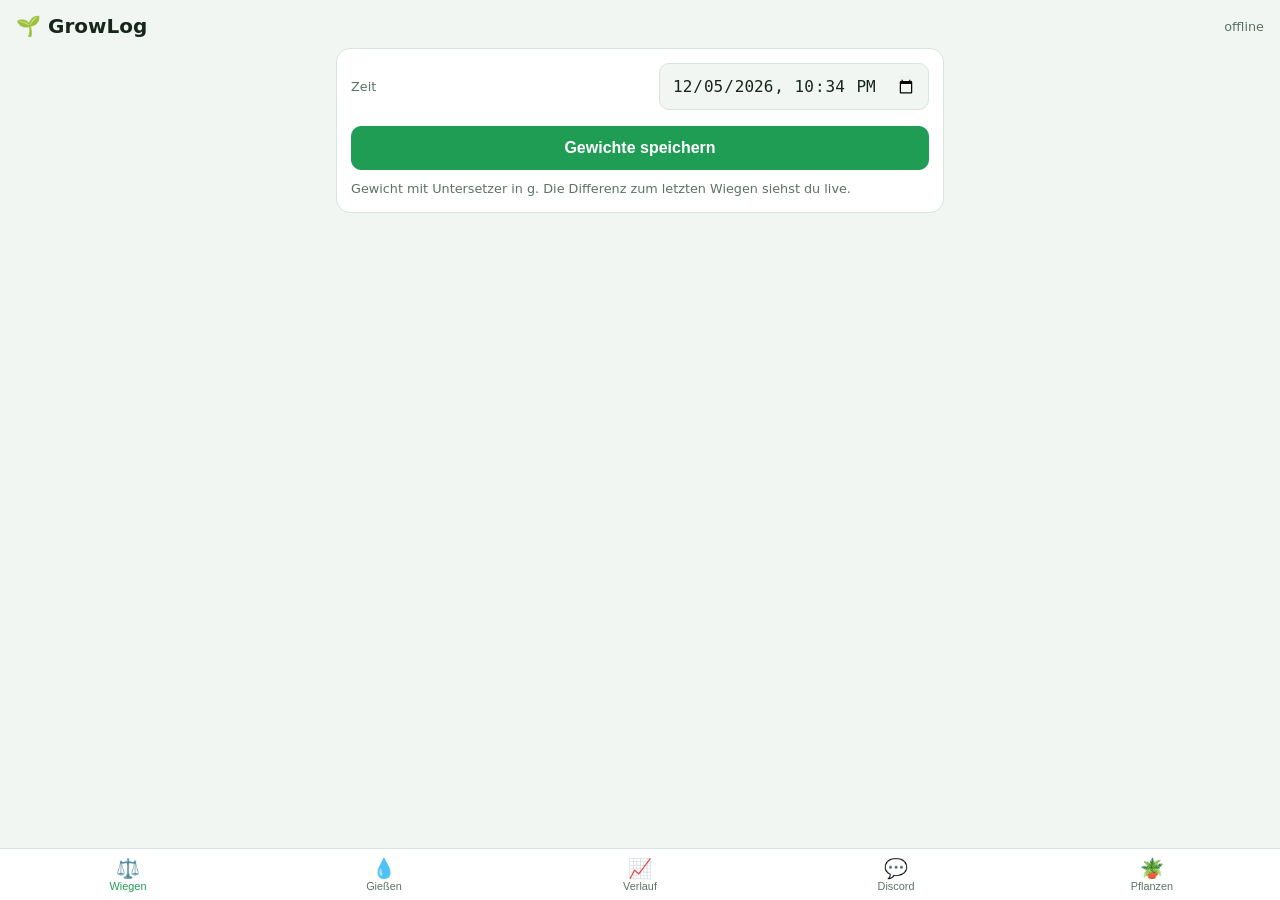
==== static/index.html @ 3d23bda3 "GrowLog v1: Grow-Tagebuch als Web-App (PWA) - Wiegen, Gießen in ml, Notizen, Verlaufsdiagramm - Disc" ====
<!doctype html>
<html lang="de">
<head>
<meta charset="utf-8">
<meta name="viewport" content="width=device-width, initial-scale=1, viewport-fit=cover">
<meta name="theme-color" content="#14201a">
<link rel="manifest" href="/manifest.webmanifest">
<link rel="icon" href="/static/icons/icon-192.png">
<title>GrowLog</title>
<link rel="stylesheet" href="/static/style.css">
</head>
<body>
<header>
  <h1>🌱 GrowLog</h1>
  <span><span id="status"></span> <button id="logout" class="link" hidden>Abmelden</button></span>
</header>

<main>
  <!-- WIEGEN -->
  <section id="tab-weigh" class="tab active">
    <div class="card">
      <label class="row">Zeit <input type="datetime-local" id="w-ts"></label>
      <div id="w-fields"></div>
      <button class="primary" id="w-save">Gewichte speichern</button>
      <p class="hint">Gewicht mit Untersetzer in g. Die Differenz zum letzten Wiegen siehst du live.</p>
    </div>
  </section>

  <!-- GIESSEN -->
  <section id="tab-water" class="tab">
    <div class="card">
      <label class="row">Zeit <input type="datetime-local" id="g-ts"></label>
      <div id="g-fields"></div>
      <div class="grid3">
        <label>pH<input type="number" step="0.1" inputmode="decimal" id="g-ph" placeholder="6.4"></label>
        <label>AlfaBoost ml/L<input type="number" step="0.1" inputmode="decimal" id="g-alfa" placeholder="2"></label>
        <label>Betta Roots ml/L<input type="number" step="0.1" inputmode="decimal" id="g-roots" placeholder="5"></label>
      </div>
      <label>Sonstiges<input type="text" id="g-extra" placeholder="z. B. 50/50 RO, Bio Enhancer 0,5 g/L"></label>
      <div class="calc" id="g-calc"></div>
      <button class="primary" id="g-save">Gießen speichern</button>
    </div>
  </section>

  <!-- VERLAUF -->
  <section id="tab-log" class="tab">
    <div class="card">
      <h2>Gewichtsverlauf</h2>
      <div id="chart"></div>
      <div id="legend" class="legend"></div>
    </div>
    <div class="card">
      <h2>Wiegen</h2>
      <div id="weigh-list" class="list"></div>
    </div>
    <div class="card">
      <h2>Gießen</h2>
      <div id="water-list" class="list"></div>
    </div>
    <div class="card">
      <h2>Notizen</h2>
      <div class="row2">
        <select id="n-plant"></select>
        <input type="text" id="n-text" placeholder="Notiz …">
        <button id="n-save">+</button>
      </div>
      <div id="note-list" class="list"></div>
    </div>
  </section>

  <!-- PFLANZEN -->
  <section id="tab-plants" class="tab">
    <div class="card">
      <h2>Neue Pflanze</h2>
      <div class="row3">
        <input type="text" id="p-name" placeholder="Name, z. B. Blueberry Muffin" maxlength="60">
        <input type="text" id="p-key" placeholder="Kürzel" maxlength="6" autocapitalize="characters">
        <button id="p-add">+</button>
      </div>
      <p class="hint">Das Kürzel ist optional und wird sonst aus dem Namen gebildet (z. B. BM). Es erscheint in Tabellen und im Discord-Block.</p>
    </div>
    <div class="card">
      <h2>Pflanzen</h2>
      <div id="p-list" class="list"></div>
    </div>
    <div class="card" id="p-arch-card" hidden>
      <h2>Archiviert</h2>
      <p class="hint">Pflanzen mit Einträgen werden nur ausgeblendet, der Verlauf bleibt erhalten.</p>
      <div id="p-arch" class="list"></div>
    </div>
  </section>

  <!-- DISCORD -->
  <section id="tab-discord" class="tab">
    <div class="card">
      <label class="check"><input type="checkbox" id="d-water" checked> Gießen mit anzeigen</label>
      <pre id="d-text">…</pre>
      <div class="btns">
        <button class="primary" id="d-copy">Kopieren</button>
        <button id="d-post">An Discord senden</button>
      </div>
      <p class="hint" id="d-hint"></p>
    </div>
  </section>
</main>

<nav>
  <button data-tab="weigh" class="active">⚖️<span>Wiegen</span></button>
  <button data-tab="water">💧<span>Gießen</span></button>
  <button data-tab="log">📈<span>Verlauf</span></button>
  <button data-tab="discord">💬<span>Discord</span></button>
  <button data-tab="plants">🪴<span>Pflanzen</span></button>
</nav>

<div id="toast"></div>
<script src="/static/app.js"></script>
</body>
</html>
---- static/style.css ----
:root {
  --bg: #121a15; --card: #1b2620; --line: #2b3a32; --text: #e6efe9; --muted: #8fa398;
  --accent: #5fcf8a; --accent-ink: #0c1f14; --danger: #e5756b;
  --c0: #6cb6ff; --c1: #f2b84b; --c2: #e07fd0; --c3: #7fe0c2; --c4: #ff9d76;
}
@media (prefers-color-scheme: light) {
  :root { --bg: #f2f6f3; --card: #fff; --line: #d9e4dd; --text: #17261d; --muted: #5d7266;
    --accent: #1f9d55; --accent-ink: #fff; --danger: #c0392b; }
}
* { box-sizing: border-box; }
html, body { margin: 0; background: var(--bg); color: var(--text);
  font: 16px/1.4 system-ui, -apple-system, "Segoe UI", Roboto, sans-serif; }
header { display: flex; justify-content: space-between; align-items: center;
  padding: calc(12px + env(safe-area-inset-top)) 16px 8px; }
h1 { font-size: 1.25rem; margin: 0; }
h2 { font-size: 1rem; margin: 0 0 8px; }
#status { color: var(--muted); font-size: .8rem; }
main { padding: 0 16px 96px; max-width: 640px; margin: 0 auto; }
.tab { display: none; } .tab.active { display: block; }
.card { background: var(--card); border: 1px solid var(--line); border-radius: 14px;
  padding: 14px; margin-bottom: 12px; }
label { display: block; font-size: .8rem; color: var(--muted); margin-bottom: 10px; }
label.row { display: flex; justify-content: space-between; align-items: center; gap: 12px; }
input, select { width: 100%; background: var(--bg); color: var(--text); border: 1px solid var(--line);
  border-radius: 10px; padding: 12px; font-size: 1rem; margin-top: 4px; }
label.row input { width: auto; margin: 0; }
input[type=checkbox] { width: auto; margin-right: 8px; }
.plant { display: grid; grid-template-columns: 1fr 120px; gap: 10px; align-items: center; margin-bottom: 10px; }
.plant .name b { display: block; }
.plant .name small { color: var(--muted); }
.plant input { margin: 0; text-align: right; font-size: 1.2rem; }
.delta { font-size: .8rem; }
.delta.neg { color: var(--danger); } .delta.pos { color: var(--accent); }
.grid3 { display: grid; grid-template-columns: repeat(3, 1fr); gap: 8px; }
button { background: var(--bg); color: var(--text); border: 1px solid var(--line); border-radius: 10px;
  padding: 12px 14px; font-size: 1rem; cursor: pointer; }
button.primary { background: var(--accent); color: var(--accent-ink); border-color: var(--accent);
  font-weight: 600; width: 100%; margin-top: 6px; }
.btns { display: flex; gap: 8px; } .btns button { flex: 1; }
.hint { color: var(--muted); font-size: .8rem; margin: 10px 0 0; }
.calc { color: var(--muted); font-size: .85rem; margin: 2px 0 8px; min-height: 1.2em; }
pre { background: var(--bg); border: 1px solid var(--line); border-radius: 10px; padding: 12px;
  overflow-x: auto; font-size: .82rem; white-space: pre; margin: 8px 0 12px; }
.list .item { display: flex; justify-content: space-between; gap: 8px; padding: 8px 0;
  border-top: 1px solid var(--line); font-size: .9rem; }
.list .item:first-child { border-top: 0; }
.list .when { color: var(--muted); font-size: .8rem; }
.list .vals { font-variant-numeric: tabular-nums; }
.list button { padding: 2px 8px; font-size: .9rem; color: var(--muted); height: fit-content; }
.row2 { display: grid; grid-template-columns: 90px 1fr 48px; gap: 6px; margin-bottom: 8px; }
.row2 * { margin: 0; }
.legend { display: flex; gap: 12px; flex-wrap: wrap; font-size: .8rem; color: var(--muted); margin-top: 6px; }
.legend i { display: inline-block; width: 10px; height: 10px; border-radius: 3px; margin-right: 4px; }
#chart svg { width: 100%; height: auto; display: block; }
nav { position: fixed; bottom: 0; left: 0; right: 0; display: flex; background: var(--card);
  border-top: 1px solid var(--line); padding-bottom: env(safe-area-inset-bottom); }
nav button { flex: 1; border: 0; border-radius: 0; background: none; display: flex; flex-direction: column;
  align-items: center; font-size: 1.2rem; color: var(--muted); padding: 8px 0; }
nav button span { font-size: .68rem; }
nav button.active { color: var(--accent); }
#toast { position: fixed; left: 50%; bottom: 84px; transform: translateX(-50%); background: var(--accent);
  color: var(--accent-ink); padding: 10px 16px; border-radius: 999px; font-weight: 600; opacity: 0;
  pointer-events: none; transition: opacity .2s; max-width: 90vw; }
#toast.show { opacity: 1; } #toast.err { background: var(--danger); color: #fff; }
.row3 { display: grid; grid-template-columns: 1fr 84px 48px; gap: 6px; }
.row3 * { margin: 0; }
.prow { align-items: center; }
.prow input { margin: 0; padding: 8px 10px; }
.prow .pn { flex: 1; min-width: 0; }
.prow .pk { width: 74px; flex: none; text-transform: uppercase; }
.prow button { padding: 8px 10px; font-size: 1rem; }
.empty { color: var(--muted); font-size: .9rem; margin: 4px 0 12px; }
button.link { background: none; border: 0; color: var(--muted); font-size: .8rem; padding: 4px 0 4px 8px; text-decoration: underline; }
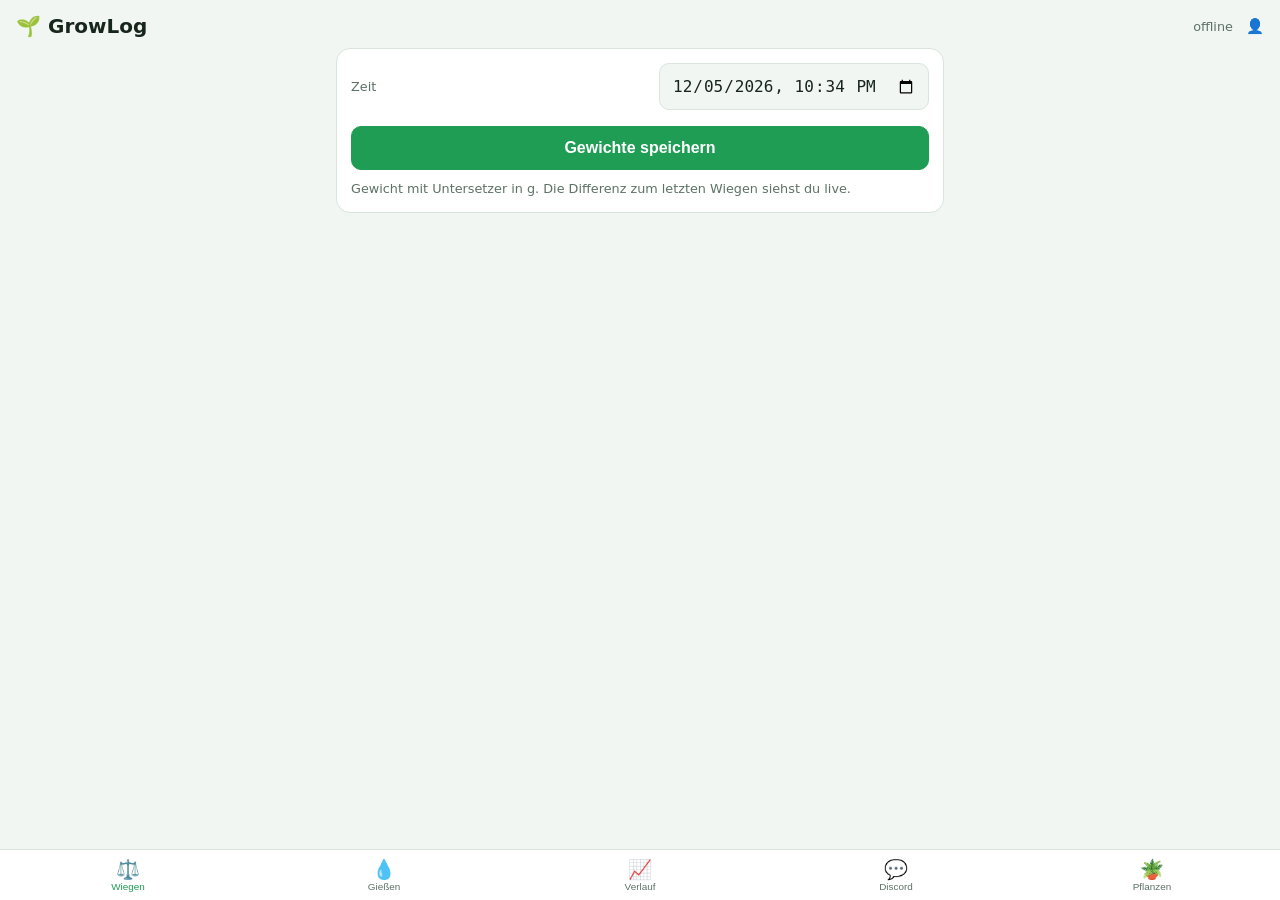
==== commit 6978456a: "Mehrbenutzer: Konten, Einladungen, Rollen, Server-Einstellungen im UI Co-Authored-By: Claude Sonnet " ====
--- a/static/index.html
+++ b/static/index.html
@@ -12,12 +12,16 @@
 <body>
 <header>
   <h1>🌱 GrowLog</h1>
-  <span><span id="status"></span> <button id="logout" class="link" hidden>Abmelden</button></span>
+  <span><span id="status"></span> <button id="me-btn" class="link">👤 <span id="me-name"></span></button></span>
 </header>
 
 <main>
   <!-- WIEGEN -->
   <section id="tab-weigh" class="tab active">
+    <div class="card" id="assist-card" hidden>
+      <h2>Gieß-Übersicht</h2>
+      <div id="assist"></div>
+    </div>
     <div class="card">
       <label class="row">Zeit <input type="datetime-local" id="w-ts"></label>
       <div id="w-fields"></div>
@@ -88,6 +92,78 @@
       <p class="hint">Pflanzen mit Einträgen werden nur ausgeblendet, der Verlauf bleibt erhalten.</p>
       <div id="p-arch" class="list"></div>
     </div>
+    <div class="card">
+      <h2>Zeiten</h2>
+      <div class="grid3">
+        <label>Licht an<input type="time" id="s-on"></label>
+        <label>Licht aus<input type="time" id="s-off"></label>
+        <label>Gießzeit<input type="time" id="s-water"></label>
+      </div>
+      <button class="primary" id="s-save">Zeiten speichern</button>
+      <p class="hint">Für die Verbrauchsberechnung: wann das Licht läuft und wann du normalerweise gießt.</p>
+    </div>
+  </section>
+
+  <!-- KONTO -->
+  <section id="tab-account" class="tab">
+    <div class="card">
+      <h2>Konto</h2>
+      <p class="acc-line">Angemeldet als <b id="acc-name"></b> <span class="muted" id="acc-role"></span></p>
+      <button id="logout">Abmelden</button>
+    </div>
+    <div class="card">
+      <h2>Passwort ändern</h2>
+      <form id="pw-form" autocomplete="on">
+        <input type="text" id="pw-user" autocomplete="username" hidden tabindex="-1">
+        <label>Aktuelles Passwort<input type="password" id="pw-cur" autocomplete="current-password" required></label>
+        <label>Neues Passwort (mind. 8 Zeichen)<input type="password" id="pw-new" autocomplete="new-password" minlength="8" required></label>
+        <label>Neues Passwort wiederholen<input type="password" id="pw-new2" autocomplete="new-password" minlength="8" required></label>
+        <button class="primary" type="submit">Passwort ändern</button>
+      </form>
+    </div>
+    <div class="card">
+      <h2>Discord</h2>
+      <label>Webhook-Adresse
+        <input type="url" id="acc-hook" placeholder="https://discord.com/api/webhooks/…" autocomplete="off">
+      </label>
+      <div class="btns">
+        <button class="primary" id="hook-save">Speichern</button>
+        <button id="hook-remove" hidden>Entfernen</button>
+      </div>
+      <p class="hint" id="hook-hint">In Discord: Kanal → Integrationen → Webhooks. Damit sendet der Knopf "An Discord senden" in deinen Kanal.</p>
+    </div>
+    <div class="card">
+      <h2>Daten &amp; Backup</h2>
+      <div class="btns2">
+        <a class="btn" href="/api/csv/weigh" download>CSV Gewichte</a>
+        <a class="btn" href="/api/csv/water" download>CSV Gießen</a>
+        <a class="btn" href="/api/csv/notes" download>CSV Notizen</a>
+        <a class="btn" href="/api/backup" download data-admin hidden>Backup (.db)</a>
+        <label class="btn wide" data-admin hidden>Aus Backup wiederherstellen
+          <input type="file" id="restore" accept=".db,.sqlite,application/octet-stream" hidden>
+        </label>
+      </div>
+      <p class="hint" id="backup-hint" data-admin hidden></p>
+    </div>
+    <div class="card" id="admin-card" hidden>
+      <h2>Benutzer</h2>
+      <div id="user-list" class="list"></div>
+      <h2 class="sub-h">Benutzer anlegen</h2>
+      <div class="row3 row3u">
+        <input type="text" id="nu-name" placeholder="Benutzername" autocapitalize="none" autocomplete="off">
+        <input type="text" id="nu-pw" placeholder="Passwort" autocomplete="off">
+        <button id="nu-add">+</button>
+      </div>
+      <h2 class="sub-h">Server</h2>
+      <label>Zeitzone<input type="text" id="cfg-tz" placeholder="Europe/Berlin" autocomplete="off"></label>
+      <label class="row"><span>Hinter Reverse-Proxy (Nginx Proxy Manager o. ä.)</span><input type="checkbox" id="cfg-proxy"></label>
+      <button id="cfg-save">Server-Einstellungen speichern</button>
+      <h2 class="sub-h">Einladung</h2>
+      <button id="inv-create">Einladungslink erzeugen</button>
+      <div id="inv-out"></div>
+      <div id="inv-list" class="list"></div>
+      <p class="hint">Der Link ist 7 Tage gültig und nur einmal nutzbar. Jeder Nutzer sieht nur seine eigenen Daten.</p>
+    </div>
   </section>
 
   <!-- DISCORD -->
--- a/static/style.css
+++ b/static/style.css
@@ -71,3 +71,30 @@
 .prow button { padding: 8px 10px; font-size: 1rem; }
 .empty { color: var(--muted); font-size: .9rem; margin: 4px 0 12px; }
 button.link { background: none; border: 0; color: var(--muted); font-size: .8rem; padding: 4px 0 4px 8px; text-decoration: underline; }
+.as { margin-bottom: 14px; }
+.as-head { display: flex; justify-content: space-between; font-size: 1.05rem; }
+.muted { color: var(--muted); font-size: .85rem; }
+.bar { height: 8px; background: var(--bg); border: 1px solid var(--line); border-radius: 99px; overflow: hidden; margin: 6px 0; }
+.bar i { display: block; height: 100%; background: var(--accent); }
+.bar.low i { background: var(--danger); }
+.as small { color: var(--muted); }
+.as-due { font-size: .85rem; margin-top: 2px; }
+button.sug { padding: 2px 0; text-align: left; }
+.prow { flex-wrap: wrap; }
+.prow2 { display: flex; gap: 8px; width: 100%; margin-top: 6px; }
+.prow2 input { flex: 1; min-width: 0; font-size: .85rem; }
+.btns2 { display: grid; grid-template-columns: 1fr 1fr; gap: 8px; }
+.btns2 .wide { grid-column: 1 / -1; }
+.btn { display: block; margin: 0; text-decoration: none; text-align: center; background: var(--bg); color: var(--text);
+  border: 1px solid var(--line); border-radius: 10px; padding: 12px 10px; font-size: .95rem; cursor: pointer; }
+.as small { display: block; }
+.acc-line { margin: 0 0 12px; }
+.sub-h { margin-top: 18px; }
+.row3u { grid-template-columns: 1fr 1fr 48px; }
+.ubtns { display: flex; gap: 4px; flex-wrap: wrap; justify-content: flex-end; }
+.ubtns button { padding: 6px 9px; }
+#inv-out input { margin-top: 10px; font-size: .8rem; }
+#me-btn { color: var(--text); text-decoration: none; font-size: .9rem; }
+nav button { min-width: 0; }
+nav button span { font-size: .62rem; }
+[hidden] { display: none !important; }
